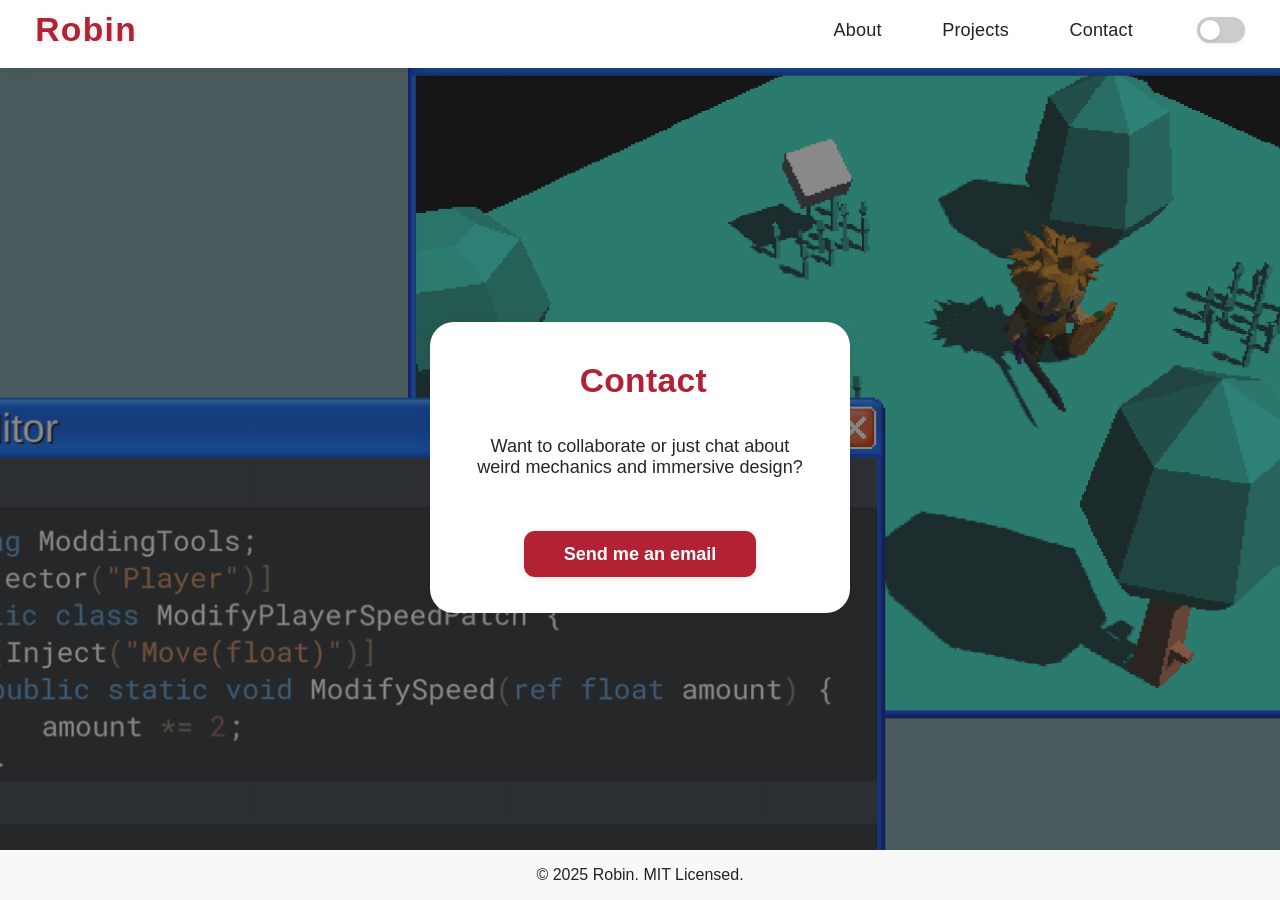
==== contact.html @ d1b410dd "Initial Commit" ====
<!DOCTYPE html>
<html lang="en">
<head>
  <meta charset="UTF-8" />
  <meta name="viewport" content="width=device-width, initial-scale=1.0"/>
  <title>Robin | Contact</title>
  <link rel="stylesheet" href="style.css"/>
  <link rel="stylesheet" href="utilities.css"/>
  <link rel="stylesheet" href="navbar.css"/>
  <link rel="stylesheet" href="theme.css"/>
  <script src="script.js"></script>
</head>
<body class="index-bg">
    <div class="page-container">
        <header>
            <nav>
                <div class="logo">Robin</div>
                <div class="nav-spacer"></div>
                <div class="nav-right">
                    <ul class="nav-links">
                    <li><a href="index.html">About</a></li>
                    <li><a href="projects.html">Projects</a></li>
                    <li><a href="contact.html">Contact</a></li>
                    </ul>
                    <label id="theme-switch-label" class="theme-switch">
                    <input type="checkbox" id="theme-switch-input" aria-label="Toggle light/dark mode">
                    <span class="slider"></span>
                    </label>
                </div>
            </nav>
        </header>

        <section class="contact-section">
            <div class="contact-card">
                <h2>Contact</h2>
                <p>Want to collaborate or just chat about weird mechanics and immersive design?</p>
                <a class="btn" href="mailto:thatrobin3001@gmail.com">Send me an email</a>
            </div>
        </section>

        <footer>
            <p>© 2025 Robin. MIT Licensed.</p>
        </footer>
        <script src="darktheme.js"></script>
    </div>
</body>
</html>
---- utilities.css ----
/* General/Utility Styles */
:root {
  --bg: #111;
  --fg: #eee;
  --accent: #6c63ff;
  --font: 'Segoe UI', sans-serif;
}
* {
  margin: 0;
  padding: 0;
  box-sizing: border-box;
}
body, html {
  height: 100%;
  min-height: 100vh;
  margin: 0;
  padding: 0;
  font-family: var(--font);
  background: var(--bg);
  color: var(--fg);
}
body {
  display: flex;
  flex-direction: column;
  min-height: 100vh;
}
main, section {
  flex: 1 0 auto;
}
section {
  padding: 3rem 2rem 0 2rem;
  max-width: 1200px;
  margin: 0 auto;
  width: 100%;
  box-sizing: border-box;
  display: flex;
  flex-direction: column;
  align-items: stretch;
}
#projects-list {
  width: 100%;
  margin: 0;
}
h2 {
  margin-left: 0.2em;
  margin-bottom: 0.5em;
  font-size: 2.2rem;
  font-weight: 800;
  letter-spacing: 0.01em;
}
#tag-bar {
  margin-left: 0.2em;
  margin-bottom: 1.2em;
}
@media (max-width: 700px) {
  section {
    padding: 2rem 0.5rem 0 0.5rem;
    max-width: 100vw;
  }
  h2 {
    font-size: 1.4rem;
    margin-left: 0.1em;
  }
  #tag-bar {
    margin-left: 0.1em;
  }
}
footer {
  background-color: #111;
  color: #eee;
  text-align: center;
  padding: 1rem;
  margin-top: auto;
}
---- navbar.css ----
/* Navigation Bar Styles */
header {
  background: #181c24;
  box-shadow: 0 2px 16px rgba(0,0,0,0.10);
  padding: 0 0 0.5rem 0;
}
nav {
  display: flex;
  align-items: center;
  justify-content: flex-start;
  max-width: none;
  margin: 0;
  padding: 0.7rem 0 0.7rem 0;
}
.logo {
  font-size: 2.1rem;
  font-weight: 800;
  color: var(--main-accent, #b22234);
  letter-spacing: 0.04em;
  text-shadow: 0 2px 8px rgba(0,0,0,0.10);
  font-family: 'Segoe UI', 'Arial', sans-serif;
  margin-right: 2.2rem;
  margin-left: 2.2rem;
  text-align: left;
}
.nav-spacer {
  flex: 1 1 auto;
}
.nav-right {
  display: flex;
  align-items: center;
  gap: 2.2rem;
  padding-right: 2.2rem;
}
.nav-links {
  display: flex;
  gap: 2.2rem;
  list-style: none;
  margin: 0;
  padding: 0;
}
.nav-links li {
  display: flex;
}
.nav-links a {
  color: #fff;
  text-decoration: none;
  font-size: 1.13rem;
  font-weight: 500;
  padding: 0.3em 0.7em;
  border-radius: 0.4em;
  transition: background 0.16s, color 0.16s;
  letter-spacing: 0.01em;
}
.nav-links a:hover, .nav-links a.active {
  background: var(--main-accent, #b22234);
  color: #fff;
}
@media (max-width: 700px) {
  nav {
    flex-direction: column;
    align-items: flex-start;
    padding: 0.7rem 0 0.7rem 0;
  }
  .logo {
    font-size: 1.5rem;
    margin-bottom: 0.5em;
    margin-left: 1rem;
  }
  .nav-links {
    gap: 1.1rem;
  }
  .nav-right {
    gap: 1.1rem;
    width: 100%;
    justify-content: flex-end;
    padding-right: 1rem;
  }
}
---- theme.css ----
html, body {
  height: 100%;
}
body {
  min-height: 100vh;
  display: flex;
  flex-direction: column;
}
body.index-bg {
  background: linear-gradient(rgba(40,40,40,0.55), rgba(40,40,40,0.55)), url('assets/background.png') center center/cover no-repeat fixed;
}
.page-container {
  flex: 1 0 auto;
  display: flex;
  flex-direction: column;
  min-height: 100vh;
}
main, section {
  flex: 1 0 auto;
}
footer {
  flex-shrink: 0;
}
.hero {
  background: var(--hero-bg, linear-gradient(120deg, #23272a 0%, #3a3a3a 100%));
  color: var(--hero-text, #8a8a8a);
  padding: 2.5em 1.5em 2.5em 1.5em;
  margin-bottom: 2em;
  border-radius: 0 0 1.5em 1.5em;
  box-shadow: 0 4px 24px rgba(0,0,0,0.10);
  display: flex;
  align-items: center;
  justify-content: center;
  flex-shrink: 0;
  flex-grow: 0;
  align-self: flex-start;
}
:root {
  --hero-bg: linear-gradient(120deg, #b3b3b3 0%, #aaaaaa 100%);
  --hero-text: #23272a;
  --main-accent: #b22234;
  --main-accent-light: #d94a4a;
  --main-accent-dark: #7a1620;
  --hero-title: #23272a;
  --about-bg: #fff;
  --about-text: #23272a;
}
[data-theme="dark"] {
  --hero-bg: linear-gradient(120deg, #23272a 0%, #3a3a3a 100%);
  --hero-text: #fff;
  --hero-title: #fff;
  --about-bg: #15181a;
  --about-text: #f2f2f2;
}
.hero-content {
  display: flex;
  align-items: center;
  gap: 2.2em;
  max-width: 700px;
  margin: 0 auto;
}
.hero-content h1 {
  color: var(--hero-title, #23272a);
}
.hero-avatar {
  width: 192px;
  height: 192px;
  border-radius: 50%;
  object-fit: cover;
  border: 3px solid #fff;
  box-shadow: 0 2px 12px rgba(0,0,0,0.18);
  background: var(--icon-bg, #23272a);
}
.hero-sub {
  font-size: 1.25em;
  margin-top: 0.5em;
  color: var(--hero-title, #23272a);
  font-weight: 500;
}
.about-section {
  background: var(--about-bg, #fff);
  color: var(--about-text, #23272a);
  border-radius: 1.5em;
  box-shadow: 0 2px 16px rgba(0,0,0,0.07);
  margin: 0 auto 2.5em auto;
  padding: 2.5em 1.5em 2.5em 1.5em;
  max-width: 900px;
  width: auto;
  min-width: 320px;
  height: auto;
  min-height: unset;
  max-height: unset;
  /* Prevent stretching: */
  flex-shrink: 0;
  flex-grow: 0;
  align-self: flex-start;
}
.about {
  max-width: 800px;
  margin: 0 auto;
  padding: 0;
  background: none;
  box-shadow: none;
}
.about-cards {
  display: flex;
  gap: 1.5em;
  margin-top: 2em;
  flex-wrap: wrap;
  justify-content: center;
}
.about-card {
  background: var(--card-bg);
  color: var(--text);
  border-radius: 1em;
  box-shadow: 0 2px 8px rgba(0,0,0,0.08);
  padding: 1.5em 1.2em 1.2em 1.2em;
  min-width: 180px;
  max-width: 240px;
  flex: 1 1 180px;
  text-align: center;
  transition: transform 0.15s, box-shadow 0.15s;
}
.about-card:hover {
  transform: translateY(-6px) scale(1.03);
  box-shadow: 0 6px 24px rgba(0,0,0,0.13);
}
.btn {
  display: inline-block;
  width: fit-content;
  min-width: 0;
  background: var(--btn-bg, var(--main-accent));
  color: var(--btn-text, #fff);
  font-size: 1.08rem;
  font-weight: 600;
  padding: 0.6em 1.5em;
  border: none;
  border-radius: 0.5em;
  text-decoration: none;
  box-shadow: 0 2px 8px rgba(0,0,0,0.08);
  cursor: pointer;
  transition: background 0.18s, color 0.18s, box-shadow 0.18s;
  margin-top: 1.2em;
}
.btn:hover, .btn:focus {
  background: var(--main-accent-dark);
  color: #fff;
  box-shadow: 0 4px 16px rgba(0,0,0,0.13);
  text-decoration: none;
}
@media (max-width: 700px) {
  .hero-content {
    flex-direction: column;
    gap: 1.2em;
    text-align: center;
  }
  .about-cards {
    flex-direction: column;
    gap: 1em;
  }
}

.contact-section {
      display: flex;
      justify-content: center;
      align-items: flex-start;
      min-height: 60vh;
      padding: 3em 0 2em 0;
      background: none;
    }
    .contact-card {
      background: var(--about-bg, #fff);
      color: var(--about-text, #23272a);
      border-radius: 1.5em;
      box-shadow: 0 2px 16px rgba(0,0,0,0.07);
      padding: 2.5em 2.5em 2.2em 2.5em;
      max-width: 420px;
      width: 100%;
      margin: 0 auto;
      text-align: center;
      display: flex;
      flex-direction: column;
      align-items: center;
      gap: 1.2em;
      transition: box-shadow 0.18s;
    }
    .contact-card h2 {
      margin-bottom: 0.5em;
      font-size: 2.1rem;
      color: var(--main-accent, #b22234);
    }
    .contact-card p {
      font-size: 1.13rem;
      color: var(--about-text, #23272a);
      margin-bottom: 0.7em;
    }
    .contact-card .btn {
      margin-top: 1.2em;
      font-size: 1.13rem;
      padding: 0.7em 2.2em;
      border-radius: 0.6em;
      background: var(--main-accent, #b22234);
      color: #fff;
      box-shadow: 0 2px 8px rgba(0,0,0,0.10);
    }
    .contact-card .btn:hover {
      background: var(--main-accent-dark, #7a1620);
      color: #fff;
    }
    @media (max-width: 700px) {
      .contact-section {
        padding: 1.5em 0 1em 0;
        min-height: 40vh;
      }
      .contact-card {
        padding: 1.5em 0.7em 1.2em 0.7em;
        max-width: 98vw;
      }
      .contact-card h2 {
        font-size: 1.3rem;
      }
    }
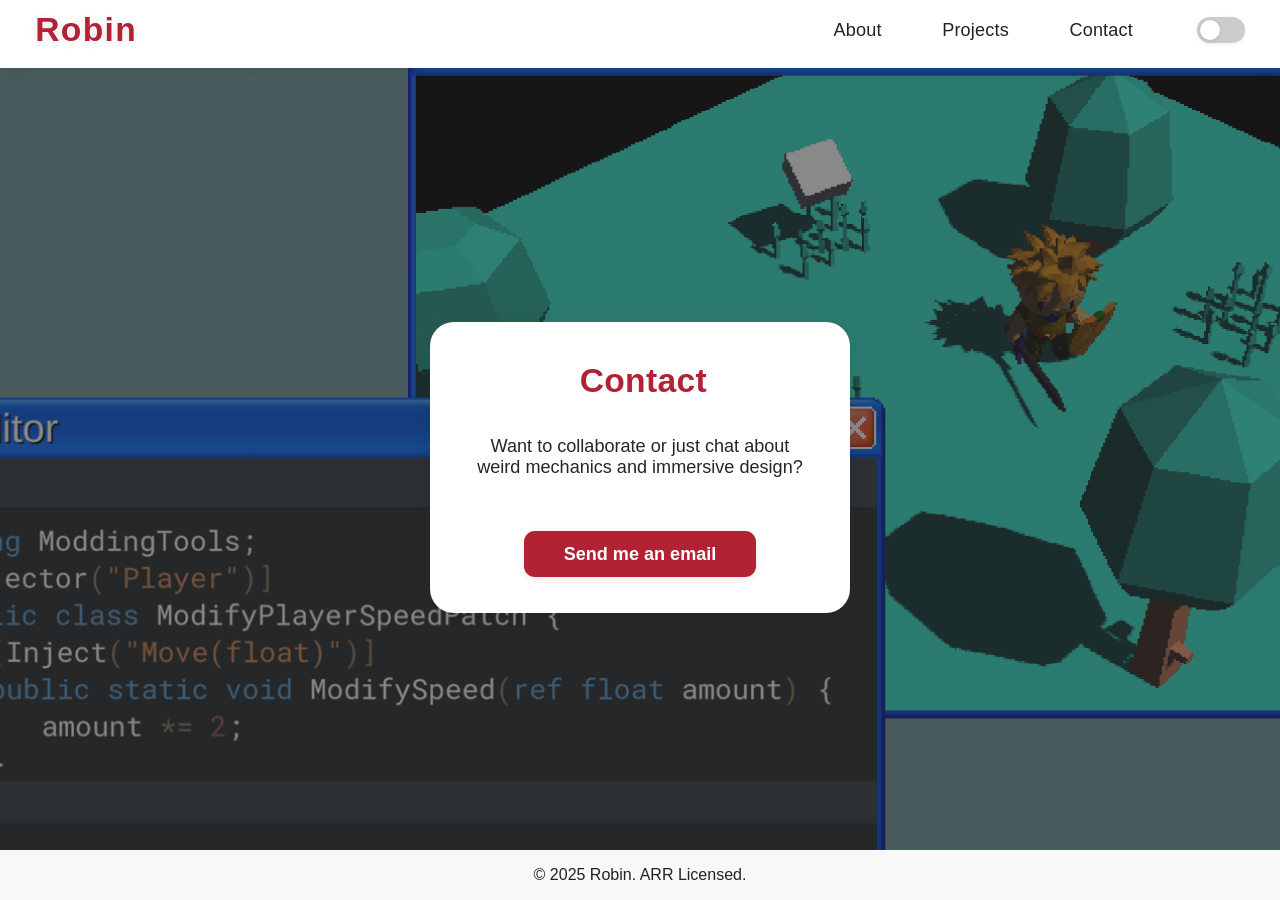
==== commit 0679cb23: "fixed licensing" ====
--- a/contact.html
+++ b/contact.html
@@ -4,7 +4,6 @@
   <meta charset="UTF-8" />
   <meta name="viewport" content="width=device-width, initial-scale=1.0"/>
   <title>Robin | Contact</title>
-  <link rel="stylesheet" href="style.css"/>
   <link rel="stylesheet" href="utilities.css"/>
   <link rel="stylesheet" href="navbar.css"/>
   <link rel="stylesheet" href="theme.css"/>
@@ -39,7 +38,7 @@
         </section>
 
         <footer>
-            <p>© 2025 Robin. MIT Licensed.</p>
+            <p>© 2025 Robin. ARR Licensed.</p>
         </footer>
         <script src="darktheme.js"></script>
     </div>
--- a/navbar.css
+++ b/navbar.css
@@ -58,22 +58,40 @@
 }
 @media (max-width: 700px) {
   nav {
-    flex-direction: column;
-    align-items: flex-start;
+    flex-direction: row;
+    flex-wrap: nowrap;
+    align-items: center;
     padding: 0.7rem 0 0.7rem 0;
+    width: 100%;
   }
   .logo {
     font-size: 1.5rem;
-    margin-bottom: 0.5em;
+    margin-bottom: 0;
     margin-left: 1rem;
+    margin-right: 1rem;
+    flex: 0 0 auto;
+    min-width: 0;
+    max-width: 60vw;
+    white-space: nowrap;
+    overflow: hidden;
+    text-overflow: ellipsis;
+    order: 1;
+  }
+  .nav-spacer {
+    display: none;
+  }
+  .nav-right {
+    gap: 1.1rem;
+    width: auto;
+    justify-content: flex-end;
+    padding-right: 1rem;
+    flex: 1 1 auto;
+    order: 2;
+    min-width: 0;
   }
   .nav-links {
     gap: 1.1rem;
-  }
-  .nav-right {
-    gap: 1.1rem;
-    width: 100%;
-    justify-content: flex-end;
-    padding-right: 1rem;
+    flex-wrap: nowrap;
+    min-width: 0;
   }
 }
--- a/theme.css
+++ b/theme.css
@@ -149,10 +149,70 @@
   text-decoration: none;
 }
 @media (max-width: 700px) {
+  .hero {
+    padding: 1.2em 0.5em 1.2em 0.5em;
+    border-radius: 0 0 1em 1em;
+  }
   .hero-content {
     flex-direction: column;
     gap: 1.2em;
     text-align: center;
+    max-width: 98vw;
+    width: 100%;
+  }
+  .hero-avatar {
+    width: 120px;
+    height: 120px;
+  }
+  .about-section {
+    padding: 1.2em 0.5em 1.2em 0.5em;
+    max-width: 98vw;
+    min-width: 0;
+  }
+  .about {
+    padding: 0;
+    max-width: 98vw;
+  }
+  .about-cards {
+    flex-direction: column;
+    gap: 1em;
+    align-items: stretch;
+  }
+  .about-card {
+    min-width: 0;
+    max-width: 100vw;
+    padding: 1em 0.7em 1em 0.7em;
+  }
+  .btn {
+    font-size: 1em;
+    padding: 0.6em 1.2em;
+  }
+  .contact-section {
+    padding: 1.2em 0 1em 0;
+    min-height: 30vh;
+  }
+  .contact-card {
+    padding: 1.2em 0.7em 1em 0.7em;
+    max-width: 98vw;
+    min-width: 0;
+    background: var(--about-bg, #fff);
+    color: var(--about-text, #23272a);
+    border-radius: 1.5em;
+    box-shadow: 0 2px 16px rgba(0, 0, 0, 0.07);
+    padding: 2.5em 2.5em 2.2em 2.5em;
+    max-width: 420px;
+    width: 100%;
+    margin: 0 auto;
+    text-align: center;
+    display: flex
+;
+    flex-direction: column;
+    align-items: center;
+    gap: 1.2em;
+    transition: box-shadow 0.18s;
+}
+  .contact-card h2 {
+    font-size: 1.1rem;
   }
   .about-cards {
     flex-direction: column;
